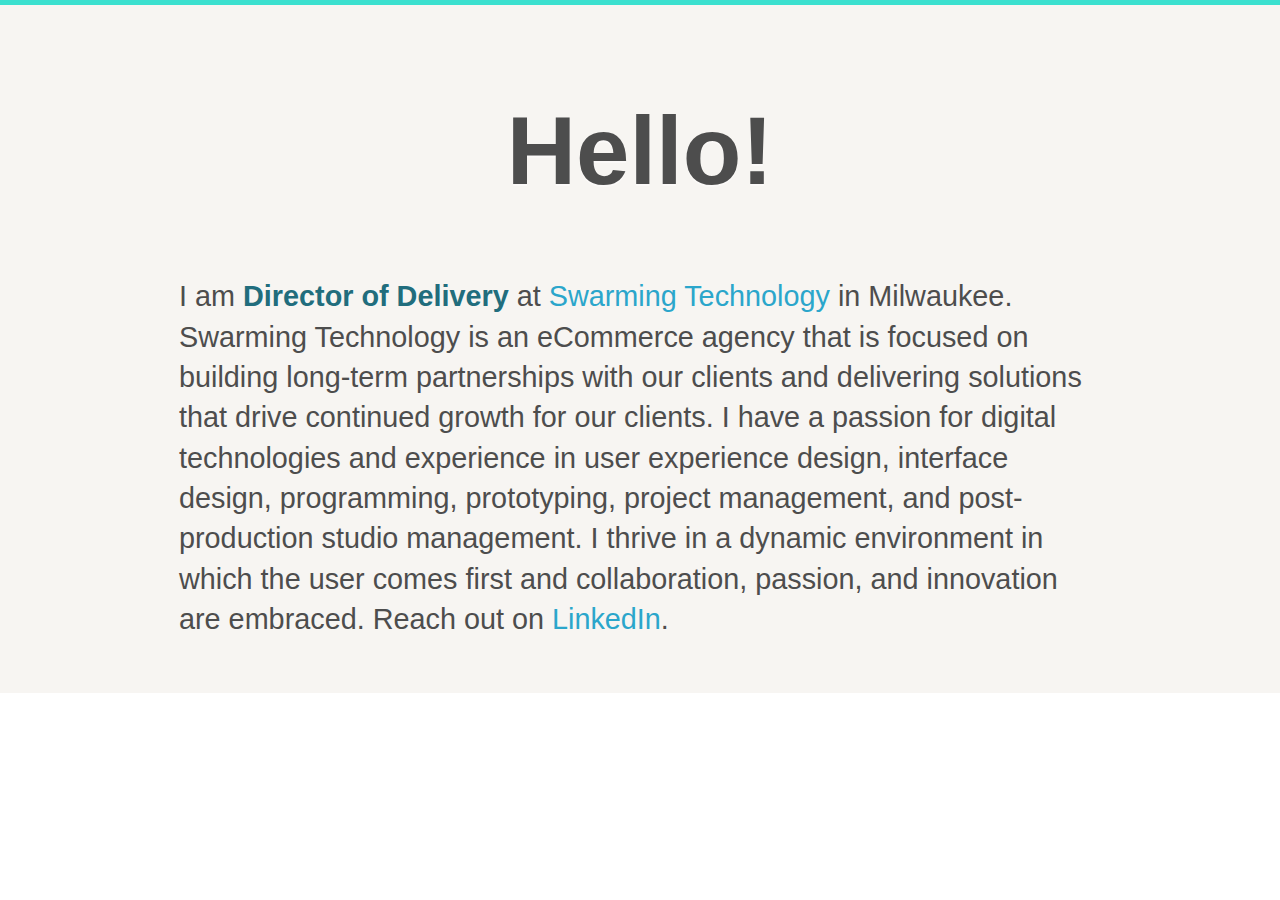
==== index.html @ abe37a5d "Update index.html" ====
<!DOCTYPE html>
<html>
    <head>
        <meta charset="utf-8">
        <meta http-equiv="X-UA-Compatible" content="IE=edge,chrome=1">
        <meta name="google-site-verification" content="9NVk4cf-SG-DycFfFy88fC-f-t71D2nVcHleeyG1bKQ" />
        <title>Nicholas Modesto</title>
        <meta name="description" content="An award winning Program Manager in Milwaukee.">
        <meta name="viewport" content="width=device-width">

        <link rel="icon" href="img/favicon.ico" type="image/x-icon">

        <link rel="stylesheet" href="css/normalize.css">
        <link rel="stylesheet" href="css/foundation.css">
        <link rel="stylesheet" href="css/style.css">
    </head>
    <body>
        <!--[if lt IE 7]>
            <p class="chromeframe">You are using an <strong>outdated</strong> browser. Please <a href="http://browsehappy.com/">upgrade your browser</a> or <a href="http://www.google.com/chromeframe/?redirect=true">activate Google Chrome Frame</a> to improve your experience.</p>
        <![endif]-->
        <div class="hello outer">
            <section class="hello row">
                <header class="large-12 columns">
                    <h1 class="text-center">Hello!</h1>
                </header>
                <h2 class="large-12 columns">
                    I am <span class="highlight no-wrap">Director of Delivery</span> at <a href="https://swarmingtech.com" target="_blank">Swarming Technology</a> in Milwaukee.  Swarming Technology is an eCommerce agency that is focused on building long-term partnerships with our clients and delivering solutions that drive continued growth for our clients. 
                    
                    I have a passion for digital technologies and experience in user experience design, interface design, programming, prototyping, project management, and post-production studio management. I thrive in a dynamic environment in which the user comes first and collaboration, passion, and innovation are embraced.

                    Reach out on <a href="http://linkedin.com/in/nicholasmodesto" target="_blank">LinkedIn</a>.
                </h2>
            </section>
        </div>
 

        <script src="//ajax.googleapis.com/ajax/libs/jquery/1.8.2/jquery.min.js"></script>

        <!-- Google Analytics: change UA-XXXXX-X to be your site's ID. -->
        <script>
          (function(i,s,o,g,r,a,m){i['GoogleAnalyticsObject']=r;i[r]=i[r]||function(){
          (i[r].q=i[r].q||[]).push(arguments)},i[r].l=1*new Date();a=s.createElement(o),
          m=s.getElementsByTagName(o)[0];a.async=1;a.src=g;m.parentNode.insertBefore(a,m)
          })(window,document,'script','//www.google-analytics.com/analytics.js','ga');

          ga('create', 'UA-18012594-3', 'nicholasmodesto.com');
          ga('send', 'pageview');

        </script>
    </body>
</html>
---- css/style.css ----
/* #Fonts
================================================== */
/* 	This is the proper syntax for an @font-face file
		Just create a "fonts" folder at the root,
		copy your FontName into code below and remove
		comment brackets */
/*	@font-face {
	    font-family: 'FontName';
	    src: url('../fonts/FontName.eot');
	    src: url('../fonts/FontName.eot?iefix') format('eot'),
	         url('../fonts/FontName.woff') format('woff'),
	         url('../fonts/FontName.ttf') format('truetype'),
	         url('../fonts/FontName.svg#webfontZam02nTh') format('svg');
	    font-weight: normal;
	    font-style: normal; }
*/
@font-face {
  font-family: 'ClearSans Bold';
  src: url("../webfonts/ClearSans-Bold.eot");
  src: url("../webfonts/ClearSans-Bold?#iefix") format("embedded-opentype"), url("../webfonts/ClearSans-Bold.woff") format("woff"), url("../webfonts/ClearSans-Bold.ttf") format("truetype"); }

@font-face {
  font-family: 'ClearSans Light';
  src: url("../webfonts/ClearSans-Light.eot");
  src: url("../webfonts/ClearSans-Light?#iefix") format("embedded-opentype"), url("../webfonts/ClearSans-Light.woff") format("woff"), url("../webfonts/ClearSans-Light.ttf") format("truetype"); }

/* Table of Content
==================================================
  #Variables
  #Placeholder Classes
  #Mixins*/
/*  Variables
==================================================*/
/* Fonts */
/*
bg-color: #f7f5f2
nav link color: #777777
nav link:hover color: #333333
a link:hover color: #005580
*/
/* Color Palette */
/* Mixins
==================================================*/
/* line 53, ../scss/variables.scss */
.text-center {
  text-align: center !important; }

/* line 54, ../scss/variables.scss */
.left {
  float: left !important; }

/* line 55, ../scss/variables.scss */
.right {
  float: right !important; }

/* line 56, ../scss/variables.scss */
.no-wrap {
  white-space: nowrap; }

/* line 57, ../scss/variables.scss */
.well {
  min-height: 20px;
  padding: 19px;
  margin-bottom: 20px;
  background-color: inherit;
  border: 1px solid #e3e3e3;
  -webkit-border-radius: 4px;
  -moz-border-radius: 4px;
  border-radius: 4px;
  -webkit-box-shadow: inset 0 1px 1px rgba(0, 0, 0, 0.05);
  -moz-box-shadow: inset 0 1px 1px rgba(0, 0, 0, 0.05);
  box-shadow: inset 0 1px 1px rgba(0, 0, 0, 0.05); }

/* line 69, ../scss/variables.scss */
.well blockquote {
  border-color: #ddd;
  border-color: rgba(0, 0, 0, 0.15); }

/* line 72, ../scss/variables.scss */
.well-large {
  padding: 24px;
  -webkit-border-radius: 6px;
  -moz-border-radius: 6px;
  border-radius: 6px; }

/* line 77, ../scss/variables.scss */
.well-small {
  padding: 9px;
  -webkit-border-radius: 3px;
  -moz-border-radius: 3px;
  border-radius: 3px; }

/* Table of Content
================================================== */
/*
 * Site Styles
 * Page Styles
 * Media Queries
 * Font-Face 
 */
/* #Site Styles
================================================== */
/* line 14, ../scss/layout.scss */
html {
  font-size: 10px; }

/* line 18, ../scss/layout.scss */
body {
  background-color: #f7f5f2;
  border-top: 5px solid #3be0cf; }

/* line 22, ../scss/layout.scss */
header.nav-bar {
  padding: 3.2rem 0rem 0rem;
  background-color: #f7f5f2; }

/* line 28, ../scss/layout.scss */
h1.name, nav ul li {
  color: #4d4d4d;
  font: 2rem/1.8rem "ClearSans Bold", Helvetica, Arial; }

/* line 29, ../scss/layout.scss */
h1.name a {
  color: #4d4d4d;
  font-weight: bold;
  text-decoration: none; }
  /* line 34, ../scss/layout.scss */
  h1.name a:hover {
    color: #216d7d;
    text-decoration: none; }

/* line 41, ../scss/layout.scss */
nav ul li {
  display: inline-block;
  float: right;
  padding-right: 1rem;
  text-decoration: none; }

/* line 42, ../scss/layout.scss */
nav ul a:link li {
  color: #4d4d4d;
  text-decoration: none; }

/* line 43, ../scss/layout.scss */
nav ul a:hover li, nav ul li.selected {
  color: #216d7d;
  text-decoration: none; }

/* line 47, ../scss/layout.scss */
img.circle {
  -webkit-border-radius: 50rem;
  -moz-border-radius: 50rem;
  border-radius: 50rem; }

/* line 52, ../scss/layout.scss */
img.circle {
  -webkit-box-shadow: 2px 2px 4px 0px rgba(0, 0, 0, 0.35);
  box-shadow: 2px 2px 4px 0px rgba(0, 0, 0, 0.35);
  -moz-transition: box-shadow 0.2s ease-in-out;
  -o-transition: box-shadow 0.2s ease-in-out;
  -ms-transition: box-shadow 0.2s ease-in-out;
  -webkit-transition: box-shadow 0.2s ease-in-out; }

/* line 63, ../scss/layout.scss */
div.footer.outer {
  background-color: #005580; }

/* line 67, ../scss/layout.scss */
footer {
  color: #4d4d4d;
  font: 3rem/3rem "ClearSans Light", Helvetica, Arial; }
  /* line 71, ../scss/layout.scss */
  footer section.contact-me, footer section.follow-me {
    min-height: 5rem; }
    /* line 74, ../scss/layout.scss */
    footer section.contact-me h1, footer section.follow-me h1 {
      color: #10b6d9;
      font-weight: bold;
      text-shadow: 0px 2px 0px rgba(33, 33, 33, 0.35); }
    /* line 79, ../scss/layout.scss */
    footer section.contact-me ul, footer section.follow-me ul {
      display: inline-block; }
      /* line 82, ../scss/layout.scss */
      footer section.contact-me ul a:link, footer section.contact-me ul a:visited, footer section.contact-me ul a:active, footer section.follow-me ul a:link, footer section.follow-me ul a:visited, footer section.follow-me ul a:active {
        text-decoration: none; }
        /* line 85, ../scss/layout.scss */
        footer section.contact-me ul a:link li, footer section.contact-me ul a:visited li, footer section.contact-me ul a:active li, footer section.follow-me ul a:link li, footer section.follow-me ul a:visited li, footer section.follow-me ul a:active li {
          color: #10b6d9;
          display: block;
          font-weight: bold;
          text-align: center; }
      /* line 93, ../scss/layout.scss */
      footer section.contact-me ul a:hover, footer section.follow-me ul a:hover {
        text-decoration: none; }
        /* line 96, ../scss/layout.scss */
        footer section.contact-me ul a:hover li, footer section.follow-me ul a:hover li {
          color: #e8e6e3;
          display: block;
          font-weight: bold;
          text-align: center;
          text-shadow: 2px 2px 0px rgba(75, 75, 75, 0.35); }

/* #Page Styles
================================================== */
/* HOME PAGE
=================== */
/* line 116, ../scss/layout.scss */
div.hello.outer {
  background-color: #f7f5f2; }

/* line 120, ../scss/layout.scss */
div.my-work.outer {
  background-color: #e8e6e3; }

/* line 124, ../scss/layout.scss */
div.my-recos.outer {
  background-color: #e57166; }

/* line 128, ../scss/layout.scss */
div.my-projects.outer {
  background-color: #f38c64; }

/* line 132, ../scss/layout.scss */
section {
  min-height: 42rem;
  padding: 2rem 0.75rem; }
  /* line 136, ../scss/layout.scss */
  section h1 {
    font-size: 6rem;
    padding-top: 0.75rem;
    padding-bottom: .25rem; }
  /* line 141, ../scss/layout.scss */
  section h2 {
    color: #4d4d4d;
    font-size: 1.8rem;
    font-weight: normal;
    line-height: 1.4; }
    /* line 147, ../scss/layout.scss */
    section h2 span.highlight {
      font-weight: bold;
      color: #216d7d; }
  /* line 152, ../scss/layout.scss */
  section.hello {
    font-family: "ClearSans Bold", Helvetica, Arial;
    margin-top: 1rem; }
    /* line 157, ../scss/layout.scss */
    section.hello header img.me {
      height: 18rem;
      width: 18rem;
      margin: -1rem 40% 0;
      padding: 0;
      -webkit-box-shadow: 0px 0px 4px 1px rgba(0, 0, 0, 0.15);
      box-shadow: 0px 0px 4px 1px rgba(0, 0, 0, 0.15);
      -moz-transition: box-shadow 0.2s ease-in-out;
      -o-transition: box-shadow 0.2s ease-in-out;
      -ms-transition: box-shadow 0.2s ease-in-out;
      -webkit-transition: box-shadow 0.2s ease-in-out; }
    /* line 172, ../scss/layout.scss */
    section.hello header h1 {
      color: #4d4d4d;
      font-weight: bold;
      text-shadow: 0px 2px 0px rgba(255, 255, 255, 0.45); }
  /* line 181, ../scss/layout.scss */
  section.my-work h1 {
    color: #4d4d4d;
    font-weight: bold;
    text-shadow: 0px 2px 0px rgba(255, 255, 255, 0.45); }
  /* line 189, ../scss/layout.scss */
  section.my-recos h1 {
    color: #84332e;
    font-weight: bold;
    text-shadow: 0px 2px 0px rgba(255, 255, 255, 0.25); }
  /* line 197, ../scss/layout.scss */
  section.my-projects h1 {
    color: #b54418;
    font-weight: bold;
    text-shadow: 0px 2px 0px rgba(255, 255, 255, 0.25); }

/* line 207, ../scss/layout.scss */
a:link article h2 {
  color: #4d4d4d;
  font-weight: bold;
  padding-top: 0.5rem;
  padding-bottom: 1rem;
  -moz-transition: color 0.2s ease-in-out, text-shadow 0.2s ease-in-out;
  -o-transition: color 0.2s ease-in-out, text-shadow 0.2s ease-in-out;
  -ms-transition: color 0.2s ease-in-out, text-shadow 0.2s ease-in-out;
  -webkit-transition: color 0.2s ease-in-out, text-shadow 0.2s ease-in-out; }

/* line 219, ../scss/layout.scss */
a:hover article img.circle {
  -webkit-box-shadow: 2px 2px 10px 1px rgba(0, 0, 0, 0.65);
  box-shadow: 2px 2px 10px 1px rgba(0, 0, 0, 0.65); }
/* line 222, ../scss/layout.scss */
a:hover article h2 {
  color: #216d7d;
  text-shadow: 2px 2px 0px rgba(75, 75, 75, 0.35); }

/* CATEGORY PAGE
=================== */
/* #Media Queries
================================================== */
@media only screen and (min-width: 768px) and (max-width: 1024px) {
  /* line 238, ../scss/layout.scss */
  html {
    font-size: 14px; } }
@media only screen and (min-width: 1025px) {
  /* line 245, ../scss/layout.scss */
  html {
    font-size: 16px; } }
/* All Mobile Sizes (devices and browser) 
@media only screen and (max-width: 850px) {}
*/
	/* Mobile Landscape Size to Tablet Portrait (devices and browsers)
	@media only screen and (min-width: 480px) and (max-width: 850px) {}
 	*/
/* Mobile Portrait Size to Mobile Landscape Size (devices and browsers)
@media only screen and (max-width: 479px) {}
*/
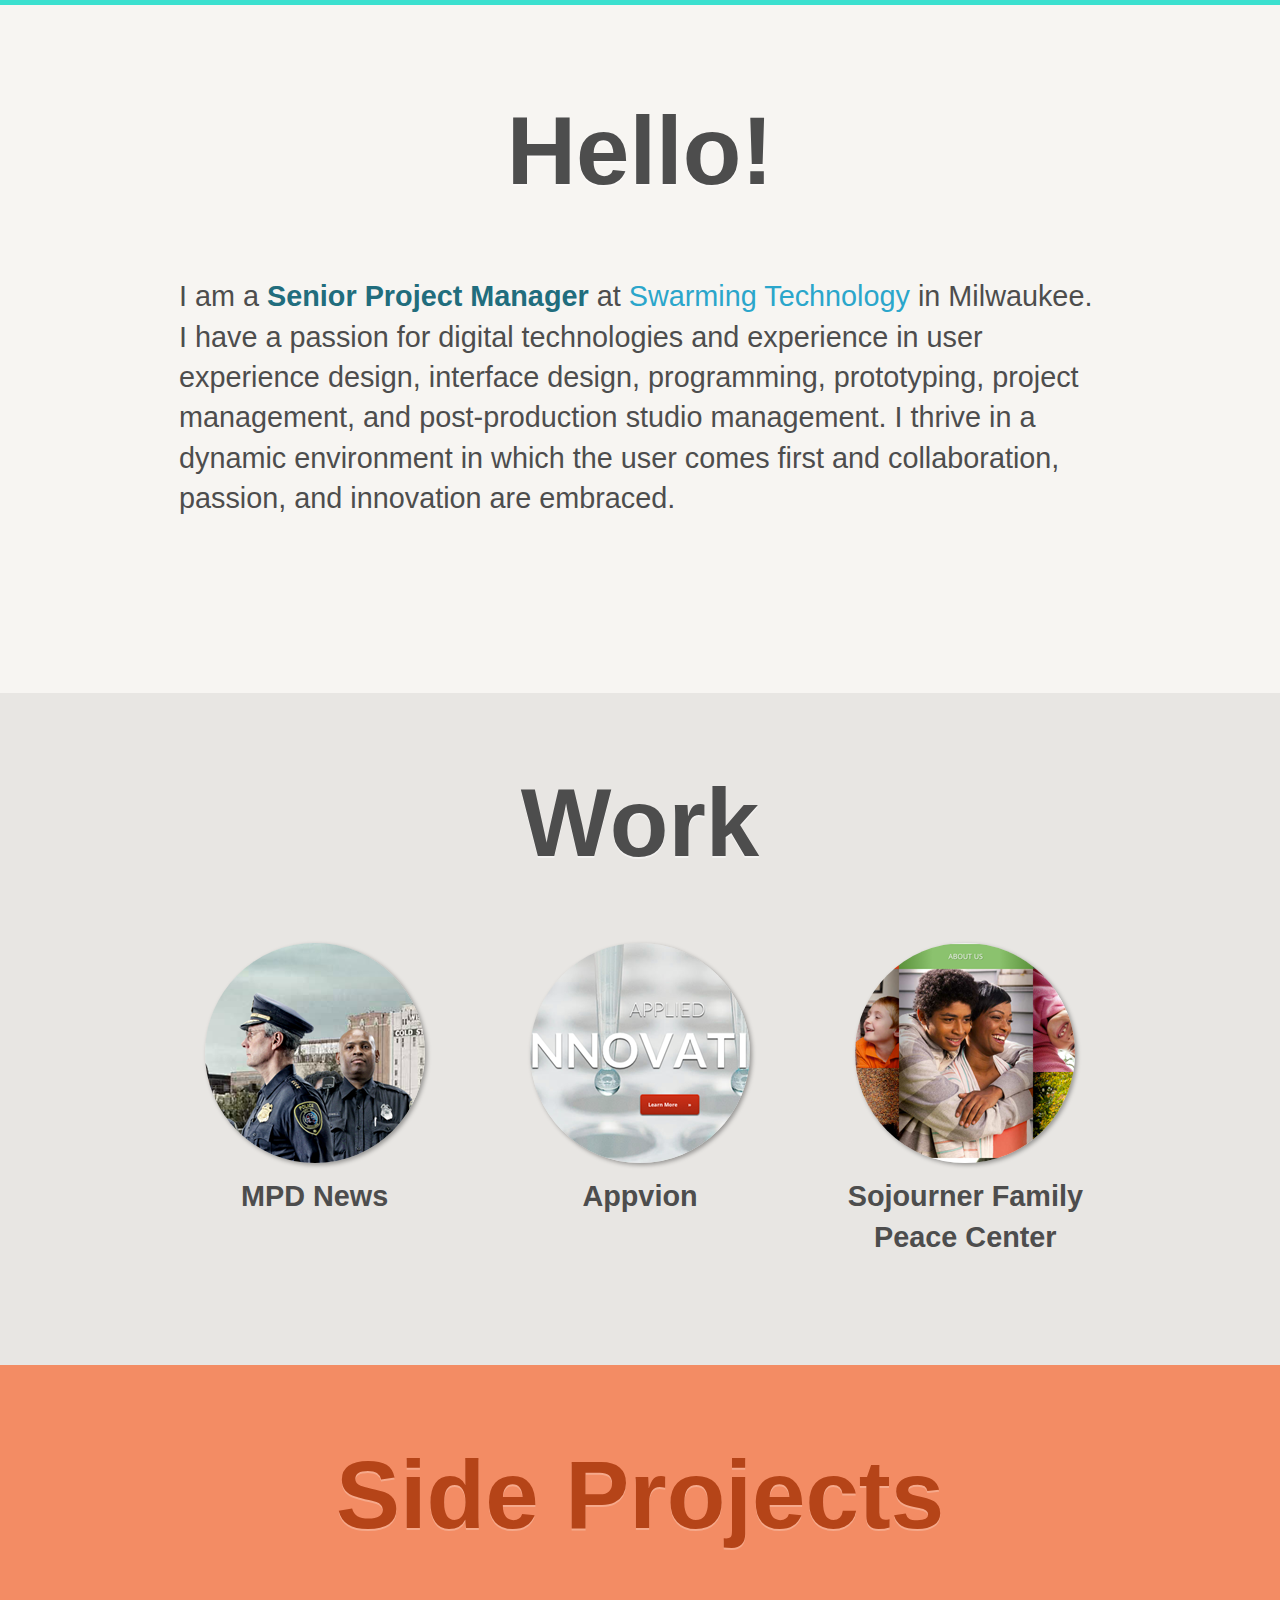
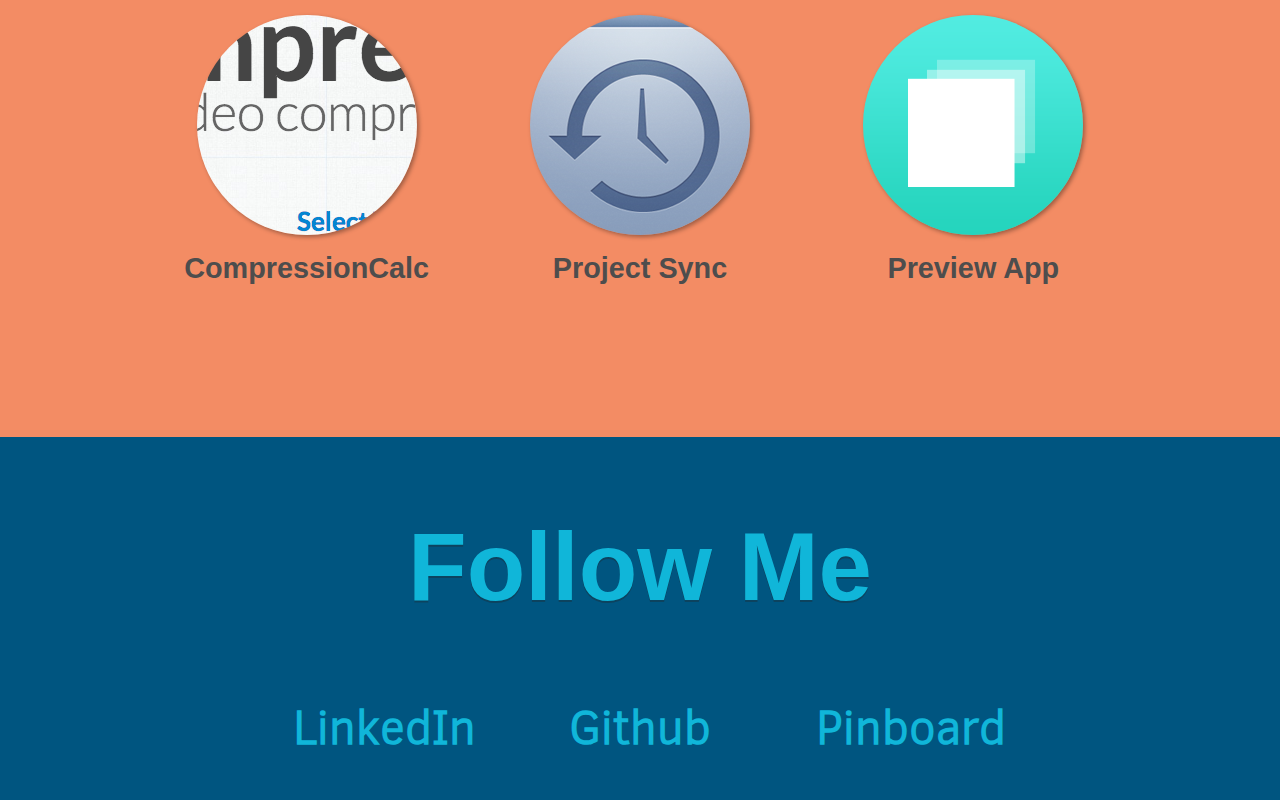
==== commit 1c808a4c: "Revert "Update index.html"" ====
--- a/index.html
+++ b/index.html
@@ -8,7 +8,9 @@
         <meta name="description" content="An award winning Program Manager in Milwaukee.">
         <meta name="viewport" content="width=device-width">
 
+        <!-- Place favicon.ico and apple-touch-icon.png in the root directory -->
         <link rel="icon" href="img/favicon.ico" type="image/x-icon">
+        <!-- <link rel="shortcut icon" href="img/favicon.ico" type="image/x-icon"> -->
 
         <link rel="stylesheet" href="css/normalize.css">
         <link rel="stylesheet" href="css/foundation.css">
@@ -18,21 +20,117 @@
         <!--[if lt IE 7]>
             <p class="chromeframe">You are using an <strong>outdated</strong> browser. Please <a href="http://browsehappy.com/">upgrade your browser</a> or <a href="http://www.google.com/chromeframe/?redirect=true">activate Google Chrome Frame</a> to improve your experience.</p>
         <![endif]-->
+        <!-- <div class="nav outer">
+            <header class="nav-bar row">
+                <div class="twelve columns">
+                    <h1 class="name"><a href="index.html">Nicholas Modesto<a></h1>
+                </div>
+                nav class="ten columns">
+                    <ul>
+                        <a href="#contact"><li>Contact</li></a>
+                        <a href="#recos"><li>About</li></a>
+                        <a href="projects.html"><li>Projects</li></a>
+                        <a href="#work"><li>Work</li></a>
+                    </ul>
+                </nav>
+            </header>
+        </div>-->
         <div class="hello outer">
             <section class="hello row">
                 <header class="large-12 columns">
                     <h1 class="text-center">Hello!</h1>
                 </header>
                 <h2 class="large-12 columns">
-                    I am <span class="highlight no-wrap">Director of Delivery</span> at <a href="https://swarmingtech.com" target="_blank">Swarming Technology</a> in Milwaukee.  Swarming Technology is an eCommerce agency that is focused on building long-term partnerships with our clients and delivering solutions that drive continued growth for our clients. 
-                    
-                    I have a passion for digital technologies and experience in user experience design, interface design, programming, prototyping, project management, and post-production studio management. I thrive in a dynamic environment in which the user comes first and collaboration, passion, and innovation are embraced.
+                    I am a <span class="highlight no-wrap">Senior Project Manager</span> at <a href="https://swarmingtech.com" target="_blank">Swarming Technology</a> in Milwaukee. I have a passion for digital technologies and experience in user experience design, interface design, programming, prototyping, project management, and post-production studio management. I thrive in a dynamic environment in which the user comes first and collaboration, passion, and innovation are embraced.
 
-                    Reach out on <a href="http://linkedin.com/in/nicholasmodesto" target="_blank">LinkedIn</a>.
+                    <!--This is my portfolio of work and projects that I do in my free time. <br><br> If you like what you see, contact me.-->
+
                 </h2>
             </section>
         </div>
- 
+        <div class="my-work outer">
+            <a id="work"></a>
+            <section class="my-work row text-center">
+                <header class="large-12 columns">
+                    <h1 class="text-center">Work</h1>
+                </header>
+                <div>
+                    <a href="http://milwaukeepolicenews.com" target="_blank">
+                        <article class="large-4 columns thumb">
+                            <img class="circle" src="img/work/mpd-thumb.png" alt="mpd thumbnail"/>
+                            <h2>MPD News</h2>
+                        </article>
+                     </a>
+                    <a href="http://www.appvion.com" target="_blank">
+                        <article class="large-4 columns thumb">
+                            <img class="circle" src="img/work/appvion-thumb.png" alt="appvion thumbnail"/>
+                            <h2>Appvion</h2>
+                        </article>
+                    </a>
+                    <a href="http://familypeacecenter.org" target="_blank">
+                        <article class="large-4 columns thumb">
+                            <img class="circle" src="img/work/sojo-thumb.png" alt="sojourner thumbnail"/>
+                            <h2>Sojourner Family Peace Center</h2>
+                        </article>
+                    </a>
+                    </a>
+                </div>
+            </section>
+        </div>
+        <!-- <div class="my-recos outer">
+            <a id="recos"></a>
+            <section class="my-recos row">
+                <header class="large-12 columns">
+                    <h1 class="text-center">Recos</h1>
+                </header>
+                <div>
+                </div>
+            </section>
+        </div> -->
+        <div class="my-projects outer">
+            <section class="my-projects container text-center">
+                <header>
+                    <h1>Side Projects</h1>
+                </header>
+                <div class="row">
+                    <a href="http://nicholasmodesto.github.io/video-compression-calc/" target="_blank">
+                        <article class="large-4 columns thumb">
+                            <img class="circle" src="img/proj/vidcalc-thumb.png" alt=""/>
+                            <h2>CompressionCalc</h2>
+                        </article>
+                    </a>
+                    <a href="https://github.com/NicholasModesto/alfred-automated-backup" target="_blank">
+                        <article class="large-4 columns thumb">
+                            <img class="circle" src="img/proj/backup-thumb.png" alt=""/>
+                            <h2>Project Sync</h2>
+                        </article>
+                    </a>
+                    <a href="https://github.com/NicholasModesto/preview-app" target="_blank">
+                        <article class="large-4 columns thumb">
+                            <img class="circle" src="img/proj/preview-thumb.png" alt=""/>
+                            <h2>Preview App</h2>
+                        </article>
+                    </a>
+
+                </div>
+            </section>
+        </div>
+
+        <div class="footer outer">
+            <footer class="row">
+                <div class="text-center">
+                    <section class="follow-me large-12 columns">
+                        <h1>Follow Me</h1>
+                        <ul class="row">
+                            <a class="large-4 columns" href="http://linkedin.com/in/nicholasmodesto" target="_blank"><li>LinkedIn</li></a>
+                            <a class="large-4 columns" href="http://github.com/NicholasModesto" target="_blank"><li>Github</li></a>
+                            <a class="large-4 columns" href="http://pinboard.in/u:NicholasModesto" target="_blank"><li>Pinboard</li></a>
+
+                        </ul>
+                    </section>
+                </div>
+            </footer>
+        </div>
 
         <script src="//ajax.googleapis.com/ajax/libs/jquery/1.8.2/jquery.min.js"></script>
 
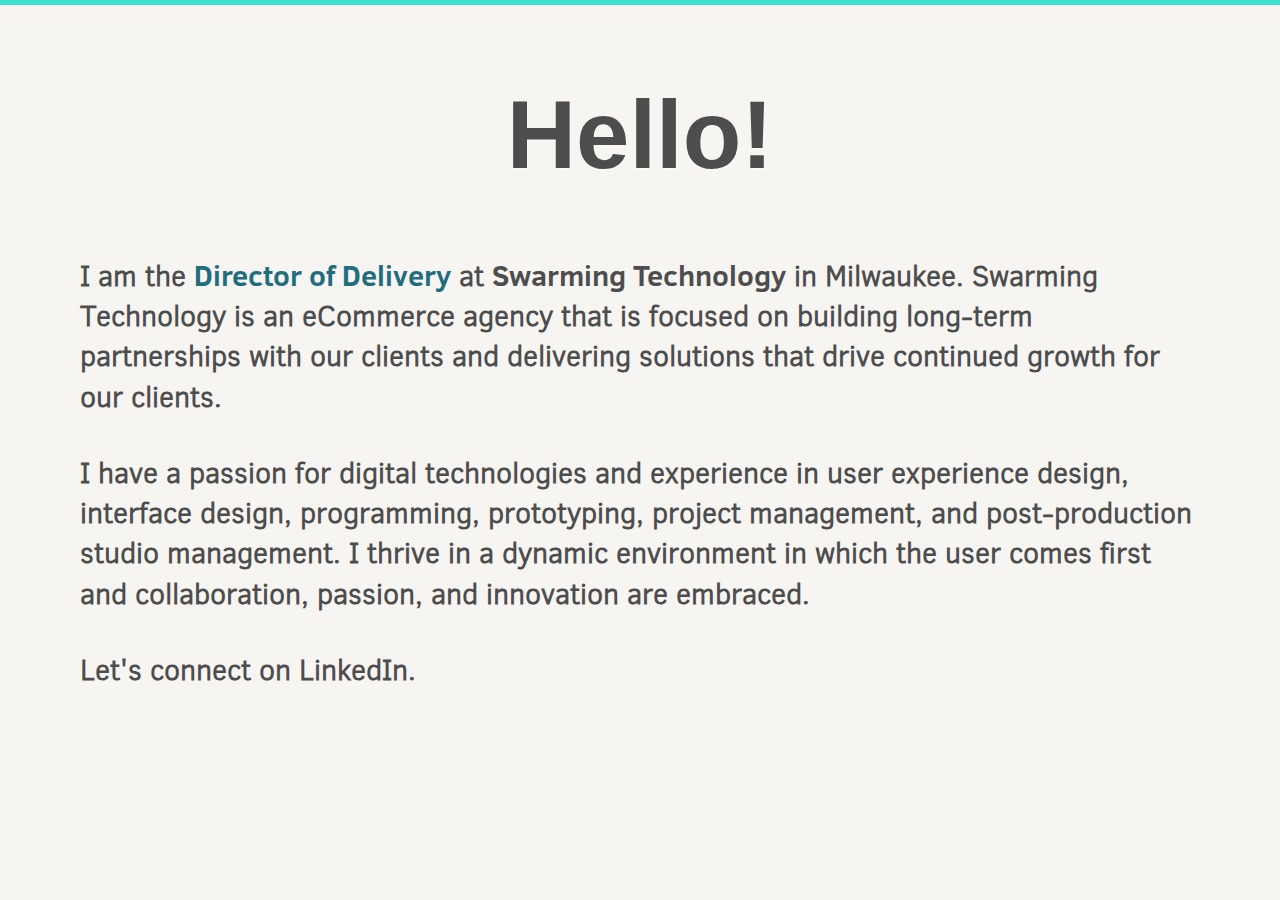
==== commit 49fb2249: "Clean up" ====
--- a/index.html
+++ b/index.html
@@ -20,120 +20,16 @@
         <!--[if lt IE 7]>
             <p class="chromeframe">You are using an <strong>outdated</strong> browser. Please <a href="http://browsehappy.com/">upgrade your browser</a> or <a href="http://www.google.com/chromeframe/?redirect=true">activate Google Chrome Frame</a> to improve your experience.</p>
         <![endif]-->
-        <!-- <div class="nav outer">
-            <header class="nav-bar row">
-                <div class="twelve columns">
-                    <h1 class="name"><a href="index.html">Nicholas Modesto<a></h1>
-                </div>
-                nav class="ten columns">
-                    <ul>
-                        <a href="#contact"><li>Contact</li></a>
-                        <a href="#recos"><li>About</li></a>
-                        <a href="projects.html"><li>Projects</li></a>
-                        <a href="#work"><li>Work</li></a>
-                    </ul>
-                </nav>
+        <section class="hello">
+            <header>
+                <h1 class="text-center">Hello!</h1>
             </header>
-        </div>-->
-        <div class="hello outer">
-            <section class="hello row">
-                <header class="large-12 columns">
-                    <h1 class="text-center">Hello!</h1>
-                </header>
-                <h2 class="large-12 columns">
-                    I am a <span class="highlight no-wrap">Senior Project Manager</span> at <a href="https://swarmingtech.com" target="_blank">Swarming Technology</a> in Milwaukee. I have a passion for digital technologies and experience in user experience design, interface design, programming, prototyping, project management, and post-production studio management. I thrive in a dynamic environment in which the user comes first and collaboration, passion, and innovation are embraced.
-
-                    <!--This is my portfolio of work and projects that I do in my free time. <br><br> If you like what you see, contact me.-->
-
-                </h2>
-            </section>
-        </div>
-        <div class="my-work outer">
-            <a id="work"></a>
-            <section class="my-work row text-center">
-                <header class="large-12 columns">
-                    <h1 class="text-center">Work</h1>
-                </header>
-                <div>
-                    <a href="http://milwaukeepolicenews.com" target="_blank">
-                        <article class="large-4 columns thumb">
-                            <img class="circle" src="img/work/mpd-thumb.png" alt="mpd thumbnail"/>
-                            <h2>MPD News</h2>
-                        </article>
-                     </a>
-                    <a href="http://www.appvion.com" target="_blank">
-                        <article class="large-4 columns thumb">
-                            <img class="circle" src="img/work/appvion-thumb.png" alt="appvion thumbnail"/>
-                            <h2>Appvion</h2>
-                        </article>
-                    </a>
-                    <a href="http://familypeacecenter.org" target="_blank">
-                        <article class="large-4 columns thumb">
-                            <img class="circle" src="img/work/sojo-thumb.png" alt="sojourner thumbnail"/>
-                            <h2>Sojourner Family Peace Center</h2>
-                        </article>
-                    </a>
-                    </a>
-                </div>
-            </section>
-        </div>
-        <!-- <div class="my-recos outer">
-            <a id="recos"></a>
-            <section class="my-recos row">
-                <header class="large-12 columns">
-                    <h1 class="text-center">Recos</h1>
-                </header>
-                <div>
-                </div>
-            </section>
-        </div> -->
-        <div class="my-projects outer">
-            <section class="my-projects container text-center">
-                <header>
-                    <h1>Side Projects</h1>
-                </header>
-                <div class="row">
-                    <a href="http://nicholasmodesto.github.io/video-compression-calc/" target="_blank">
-                        <article class="large-4 columns thumb">
-                            <img class="circle" src="img/proj/vidcalc-thumb.png" alt=""/>
-                            <h2>CompressionCalc</h2>
-                        </article>
-                    </a>
-                    <a href="https://github.com/NicholasModesto/alfred-automated-backup" target="_blank">
-                        <article class="large-4 columns thumb">
-                            <img class="circle" src="img/proj/backup-thumb.png" alt=""/>
-                            <h2>Project Sync</h2>
-                        </article>
-                    </a>
-                    <a href="https://github.com/NicholasModesto/preview-app" target="_blank">
-                        <article class="large-4 columns thumb">
-                            <img class="circle" src="img/proj/preview-thumb.png" alt=""/>
-                            <h2>Preview App</h2>
-                        </article>
-                    </a>
-
-                </div>
-            </section>
-        </div>
-
-        <div class="footer outer">
-            <footer class="row">
-                <div class="text-center">
-                    <section class="follow-me large-12 columns">
-                        <h1>Follow Me</h1>
-                        <ul class="row">
-                            <a class="large-4 columns" href="http://linkedin.com/in/nicholasmodesto" target="_blank"><li>LinkedIn</li></a>
-                            <a class="large-4 columns" href="http://github.com/NicholasModesto" target="_blank"><li>Github</li></a>
-                            <a class="large-4 columns" href="http://pinboard.in/u:NicholasModesto" target="_blank"><li>Pinboard</li></a>
-
-                        </ul>
-                    </section>
-                </div>
-            </footer>
-        </div>
-
-        <script src="//ajax.googleapis.com/ajax/libs/jquery/1.8.2/jquery.min.js"></script>
-
+            <div class="bio light">
+                <p>I am the <span class="highlight no-wrap bold">Director of Delivery</span> at <a class="bold" href="https://swarmingtech.com" target="_blank">Swarming Technology</a> in Milwaukee.  Swarming Technology is an eCommerce agency that is focused on building long-term partnerships with our clients and delivering solutions that drive continued growth for our clients.</p>
+                <p>I have a passion for digital technologies and experience in user experience design, interface design, programming, prototyping, project management, and post-production studio management. I thrive in a dynamic environment in which the user comes first and collaboration, passion, and innovation are embraced.</p>
+                <p>Let's connect on  <a href="http://linkedin.com/in/nicholasmodesto" target="_blank">LinkedIn</a>.</p>
+            </div>
+        </section>
         <!-- Google Analytics: change UA-XXXXX-X to be your site's ID. -->
         <script>
           (function(i,s,o,g,r,a,m){i['GoogleAnalyticsObject']=r;i[r]=i[r]||function(){
--- a/css/style.css
+++ b/css/style.css
@@ -24,260 +24,22 @@
   src: url("../webfonts/ClearSans-Light.eot");
   src: url("../webfonts/ClearSans-Light?#iefix") format("embedded-opentype"), url("../webfonts/ClearSans-Light.woff") format("woff"), url("../webfonts/ClearSans-Light.ttf") format("truetype"); }
 
-/* Table of Content
-==================================================
-  #Variables
-  #Placeholder Classes
-  #Mixins*/
-/*  Variables
-==================================================*/
-/* Fonts */
-/*
-bg-color: #f7f5f2
-nav link color: #777777
-nav link:hover color: #333333
-a link:hover color: #005580
-*/
-/* Color Palette */
-/* Mixins
-==================================================*/
-/* line 53, ../scss/variables.scss */
+.bold {
+  font-family: "ClearSans Bold", Helvetica, Arial;
+  margin-top: 1rem;
+}
+
+.light {
+  font-family: "ClearSans light", Helvetica, Arial;
+  margin-top: 1rem;
+}
 .text-center {
   text-align: center !important; }
 
-/* line 54, ../scss/variables.scss */
-.left {
-  float: left !important; }
-
-/* line 55, ../scss/variables.scss */
-.right {
-  float: right !important; }
-
-/* line 56, ../scss/variables.scss */
 .no-wrap {
   white-space: nowrap; }
 
-/* line 57, ../scss/variables.scss */
-.well {
-  min-height: 20px;
-  padding: 19px;
-  margin-bottom: 20px;
-  background-color: inherit;
-  border: 1px solid #e3e3e3;
-  -webkit-border-radius: 4px;
-  -moz-border-radius: 4px;
-  border-radius: 4px;
-  -webkit-box-shadow: inset 0 1px 1px rgba(0, 0, 0, 0.05);
-  -moz-box-shadow: inset 0 1px 1px rgba(0, 0, 0, 0.05);
-  box-shadow: inset 0 1px 1px rgba(0, 0, 0, 0.05); }
-
-/* line 69, ../scss/variables.scss */
-.well blockquote {
-  border-color: #ddd;
-  border-color: rgba(0, 0, 0, 0.15); }
-
-/* line 72, ../scss/variables.scss */
-.well-large {
-  padding: 24px;
-  -webkit-border-radius: 6px;
-  -moz-border-radius: 6px;
-  border-radius: 6px; }
-
-/* line 77, ../scss/variables.scss */
-.well-small {
-  padding: 9px;
-  -webkit-border-radius: 3px;
-  -moz-border-radius: 3px;
-  border-radius: 3px; }
-
-/* Table of Content
-================================================== */
-/*
- * Site Styles
- * Page Styles
- * Media Queries
- * Font-Face 
- */
-/* #Site Styles
-================================================== */
-/* line 14, ../scss/layout.scss */
-html {
-  font-size: 10px; }
-
-/* line 18, ../scss/layout.scss */
-body {
-  background-color: #f7f5f2;
-  border-top: 5px solid #3be0cf; }
-
-/* line 22, ../scss/layout.scss */
-header.nav-bar {
-  padding: 3.2rem 0rem 0rem;
-  background-color: #f7f5f2; }
-
-/* line 28, ../scss/layout.scss */
-h1.name, nav ul li {
-  color: #4d4d4d;
-  font: 2rem/1.8rem "ClearSans Bold", Helvetica, Arial; }
-
-/* line 29, ../scss/layout.scss */
-h1.name a {
-  color: #4d4d4d;
-  font-weight: bold;
-  text-decoration: none; }
-  /* line 34, ../scss/layout.scss */
-  h1.name a:hover {
-    color: #216d7d;
-    text-decoration: none; }
-
-/* line 41, ../scss/layout.scss */
-nav ul li {
-  display: inline-block;
-  float: right;
-  padding-right: 1rem;
-  text-decoration: none; }
-
-/* line 42, ../scss/layout.scss */
-nav ul a:link li {
-  color: #4d4d4d;
-  text-decoration: none; }
-
-/* line 43, ../scss/layout.scss */
-nav ul a:hover li, nav ul li.selected {
-  color: #216d7d;
-  text-decoration: none; }
-
-/* line 47, ../scss/layout.scss */
-img.circle {
-  -webkit-border-radius: 50rem;
-  -moz-border-radius: 50rem;
-  border-radius: 50rem; }
-
-/* line 52, ../scss/layout.scss */
-img.circle {
-  -webkit-box-shadow: 2px 2px 4px 0px rgba(0, 0, 0, 0.35);
-  box-shadow: 2px 2px 4px 0px rgba(0, 0, 0, 0.35);
-  -moz-transition: box-shadow 0.2s ease-in-out;
-  -o-transition: box-shadow 0.2s ease-in-out;
-  -ms-transition: box-shadow 0.2s ease-in-out;
-  -webkit-transition: box-shadow 0.2s ease-in-out; }
-
-/* line 63, ../scss/layout.scss */
-div.footer.outer {
-  background-color: #005580; }
-
-/* line 67, ../scss/layout.scss */
-footer {
-  color: #4d4d4d;
-  font: 3rem/3rem "ClearSans Light", Helvetica, Arial; }
-  /* line 71, ../scss/layout.scss */
-  footer section.contact-me, footer section.follow-me {
-    min-height: 5rem; }
-    /* line 74, ../scss/layout.scss */
-    footer section.contact-me h1, footer section.follow-me h1 {
-      color: #10b6d9;
-      font-weight: bold;
-      text-shadow: 0px 2px 0px rgba(33, 33, 33, 0.35); }
-    /* line 79, ../scss/layout.scss */
-    footer section.contact-me ul, footer section.follow-me ul {
-      display: inline-block; }
-      /* line 82, ../scss/layout.scss */
-      footer section.contact-me ul a:link, footer section.contact-me ul a:visited, footer section.contact-me ul a:active, footer section.follow-me ul a:link, footer section.follow-me ul a:visited, footer section.follow-me ul a:active {
-        text-decoration: none; }
-        /* line 85, ../scss/layout.scss */
-        footer section.contact-me ul a:link li, footer section.contact-me ul a:visited li, footer section.contact-me ul a:active li, footer section.follow-me ul a:link li, footer section.follow-me ul a:visited li, footer section.follow-me ul a:active li {
-          color: #10b6d9;
-          display: block;
-          font-weight: bold;
-          text-align: center; }
-      /* line 93, ../scss/layout.scss */
-      footer section.contact-me ul a:hover, footer section.follow-me ul a:hover {
-        text-decoration: none; }
-        /* line 96, ../scss/layout.scss */
-        footer section.contact-me ul a:hover li, footer section.follow-me ul a:hover li {
-          color: #e8e6e3;
-          display: block;
-          font-weight: bold;
-          text-align: center;
-          text-shadow: 2px 2px 0px rgba(75, 75, 75, 0.35); }
-
-/* #Page Styles
-================================================== */
-/* HOME PAGE
-=================== */
-/* line 116, ../scss/layout.scss */
-div.hello.outer {
-  background-color: #f7f5f2; }
-
-/* line 120, ../scss/layout.scss */
-div.my-work.outer {
-  background-color: #e8e6e3; }
-
-/* line 124, ../scss/layout.scss */
-div.my-recos.outer {
-  background-color: #e57166; }
-
-/* line 128, ../scss/layout.scss */
-div.my-projects.outer {
-  background-color: #f38c64; }
-
-/* line 132, ../scss/layout.scss */
-section {
-  min-height: 42rem;
-  padding: 2rem 0.75rem; }
-  /* line 136, ../scss/layout.scss */
-  section h1 {
-    font-size: 6rem;
-    padding-top: 0.75rem;
-    padding-bottom: .25rem; }
-  /* line 141, ../scss/layout.scss */
-  section h2 {
-    color: #4d4d4d;
-    font-size: 1.8rem;
-    font-weight: normal;
-    line-height: 1.4; }
-    /* line 147, ../scss/layout.scss */
-    section h2 span.highlight {
-      font-weight: bold;
-      color: #216d7d; }
-  /* line 152, ../scss/layout.scss */
-  section.hello {
-    font-family: "ClearSans Bold", Helvetica, Arial;
-    margin-top: 1rem; }
-    /* line 157, ../scss/layout.scss */
-    section.hello header img.me {
-      height: 18rem;
-      width: 18rem;
-      margin: -1rem 40% 0;
-      padding: 0;
-      -webkit-box-shadow: 0px 0px 4px 1px rgba(0, 0, 0, 0.15);
-      box-shadow: 0px 0px 4px 1px rgba(0, 0, 0, 0.15);
-      -moz-transition: box-shadow 0.2s ease-in-out;
-      -o-transition: box-shadow 0.2s ease-in-out;
-      -ms-transition: box-shadow 0.2s ease-in-out;
-      -webkit-transition: box-shadow 0.2s ease-in-out; }
-    /* line 172, ../scss/layout.scss */
-    section.hello header h1 {
-      color: #4d4d4d;
-      font-weight: bold;
-      text-shadow: 0px 2px 0px rgba(255, 255, 255, 0.45); }
-  /* line 181, ../scss/layout.scss */
-  section.my-work h1 {
-    color: #4d4d4d;
-    font-weight: bold;
-    text-shadow: 0px 2px 0px rgba(255, 255, 255, 0.45); }
-  /* line 189, ../scss/layout.scss */
-  section.my-recos h1 {
-    color: #84332e;
-    font-weight: bold;
-    text-shadow: 0px 2px 0px rgba(255, 255, 255, 0.25); }
-  /* line 197, ../scss/layout.scss */
-  section.my-projects h1 {
-    color: #b54418;
-    font-weight: bold;
-    text-shadow: 0px 2px 0px rgba(255, 255, 255, 0.25); }
-
-/* line 207, ../scss/layout.scss */
-a:link article h2 {
+a:link {
   color: #4d4d4d;
   font-weight: bold;
   padding-top: 0.5rem;
@@ -287,33 +49,38 @@
   -ms-transition: color 0.2s ease-in-out, text-shadow 0.2s ease-in-out;
   -webkit-transition: color 0.2s ease-in-out, text-shadow 0.2s ease-in-out; }
 
-/* line 219, ../scss/layout.scss */
-a:hover article img.circle {
-  -webkit-box-shadow: 2px 2px 10px 1px rgba(0, 0, 0, 0.65);
-  box-shadow: 2px 2px 10px 1px rgba(0, 0, 0, 0.65); }
-/* line 222, ../scss/layout.scss */
-a:hover article h2 {
+a:hover {
   color: #216d7d;
   text-shadow: 2px 2px 0px rgba(75, 75, 75, 0.35); }
 
-/* CATEGORY PAGE
-=================== */
-/* #Media Queries
-================================================== */
-@media only screen and (min-width: 768px) and (max-width: 1024px) {
-  /* line 238, ../scss/layout.scss */
-  html {
-    font-size: 14px; } }
-@media only screen and (min-width: 1025px) {
-  /* line 245, ../scss/layout.scss */
-  html {
-    font-size: 16px; } }
-/* All Mobile Sizes (devices and browser) 
-@media only screen and (max-width: 850px) {}
-*/
-	/* Mobile Landscape Size to Tablet Portrait (devices and browsers)
-	@media only screen and (min-width: 480px) and (max-width: 850px) {}
- 	*/
-/* Mobile Portrait Size to Mobile Landscape Size (devices and browsers)
-@media only screen and (max-width: 479px) {}
-*/
+html{
+  background-color: #f7f5f2;
+}
+
+body {
+border-top: 5px solid #3be0cf; }
+
+section.hello {
+  background-color: #f7f5f2;
+  padding: 2rem 5rem; }
+  /* line 136, ../scss/layout.scss */
+
+section h1 {
+  color: #4d4d4d;
+  font-size: 6rem;
+  font-weight: bold;
+  padding-top: 0.75rem;
+  padding-bottom: .25rem; 
+  text-shadow: 0px 2px 0px rgba(255, 255, 255, 0.45);
+}
+  /* line 141, ../scss/layout.scss */
+div.bio p {
+  color: #4d4d4d;
+  font-size: 1.8rem;
+  font-weight: 600;
+  line-height: 1.4; }
+  /* line 147, ../scss/layout.scss */
+div.bio p span.highlight {
+  font-weight: bold;
+  color: #216d7d; }
+
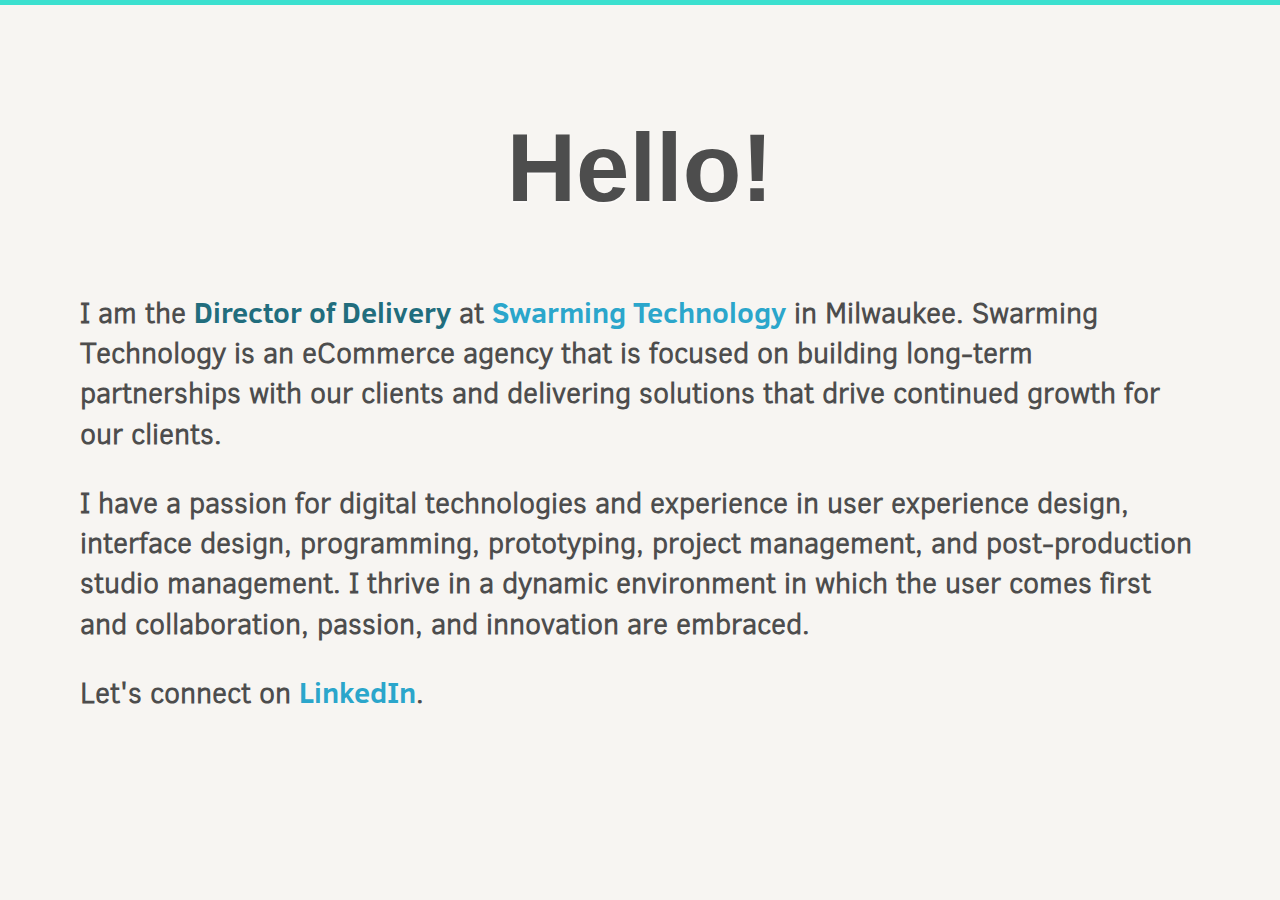
==== commit e238e761: "Link Styling" ====
--- a/index.html
+++ b/index.html
@@ -13,7 +13,6 @@
         <!-- <link rel="shortcut icon" href="img/favicon.ico" type="image/x-icon"> -->
 
         <link rel="stylesheet" href="css/normalize.css">
-        <link rel="stylesheet" href="css/foundation.css">
         <link rel="stylesheet" href="css/style.css">
     </head>
     <body>
@@ -27,7 +26,7 @@
             <div class="bio light">
                 <p>I am the <span class="highlight no-wrap bold">Director of Delivery</span> at <a class="bold" href="https://swarmingtech.com" target="_blank">Swarming Technology</a> in Milwaukee.  Swarming Technology is an eCommerce agency that is focused on building long-term partnerships with our clients and delivering solutions that drive continued growth for our clients.</p>
                 <p>I have a passion for digital technologies and experience in user experience design, interface design, programming, prototyping, project management, and post-production studio management. I thrive in a dynamic environment in which the user comes first and collaboration, passion, and innovation are embraced.</p>
-                <p>Let's connect on  <a href="http://linkedin.com/in/nicholasmodesto" target="_blank">LinkedIn</a>.</p>
+                <p>Let's connect on  <a class="bold" href="http://linkedin.com/in/nicholasmodesto" target="_blank">LinkedIn</a>.</p>
             </div>
         </section>
         <!-- Google Analytics: change UA-XXXXX-X to be your site's ID. -->
--- a/css/style.css
+++ b/css/style.css
@@ -39,11 +39,12 @@
 .no-wrap {
   white-space: nowrap; }
 
-a:link {
-  color: #4d4d4d;
+a:link, a:visited {
+  color: #2ba6cb;
   font-weight: bold;
   padding-top: 0.5rem;
   padding-bottom: 1rem;
+  text-decoration: none;
   -moz-transition: color 0.2s ease-in-out, text-shadow 0.2s ease-in-out;
   -o-transition: color 0.2s ease-in-out, text-shadow 0.2s ease-in-out;
   -ms-transition: color 0.2s ease-in-out, text-shadow 0.2s ease-in-out;
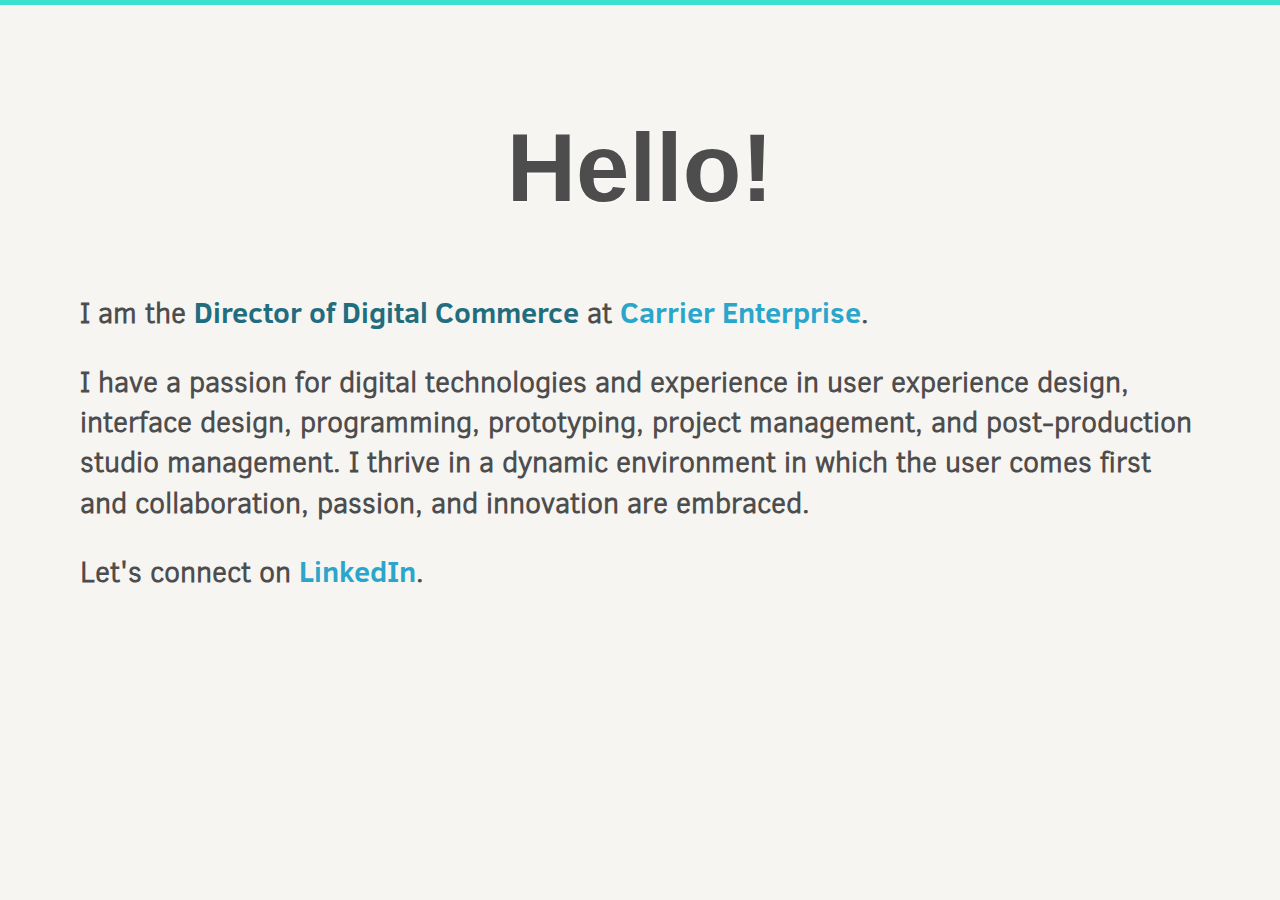
==== commit 62c41c65: "Update index.html" ====
--- a/index.html
+++ b/index.html
@@ -24,7 +24,7 @@
                 <h1 class="text-center">Hello!</h1>
             </header>
             <div class="bio light">
-                <p>I am the <span class="highlight no-wrap bold">Director of Delivery</span> at <a class="bold" href="https://swarmingtech.com" target="_blank">Swarming Technology</a> in Milwaukee.  Swarming Technology is an eCommerce agency that is focused on building long-term partnerships with our clients and delivering solutions that drive continued growth for our clients.</p>
+                <p>I am the <span class="highlight no-wrap bold">Director of Digital Commerce</span> at <a class="bold" href="https://www.carrierenterprise.com/" target="_blank">Carrier Enterprise</a>.</p>
                 <p>I have a passion for digital technologies and experience in user experience design, interface design, programming, prototyping, project management, and post-production studio management. I thrive in a dynamic environment in which the user comes first and collaboration, passion, and innovation are embraced.</p>
                 <p>Let's connect on  <a class="bold" href="http://linkedin.com/in/nicholasmodesto" target="_blank">LinkedIn</a>.</p>
             </div>
